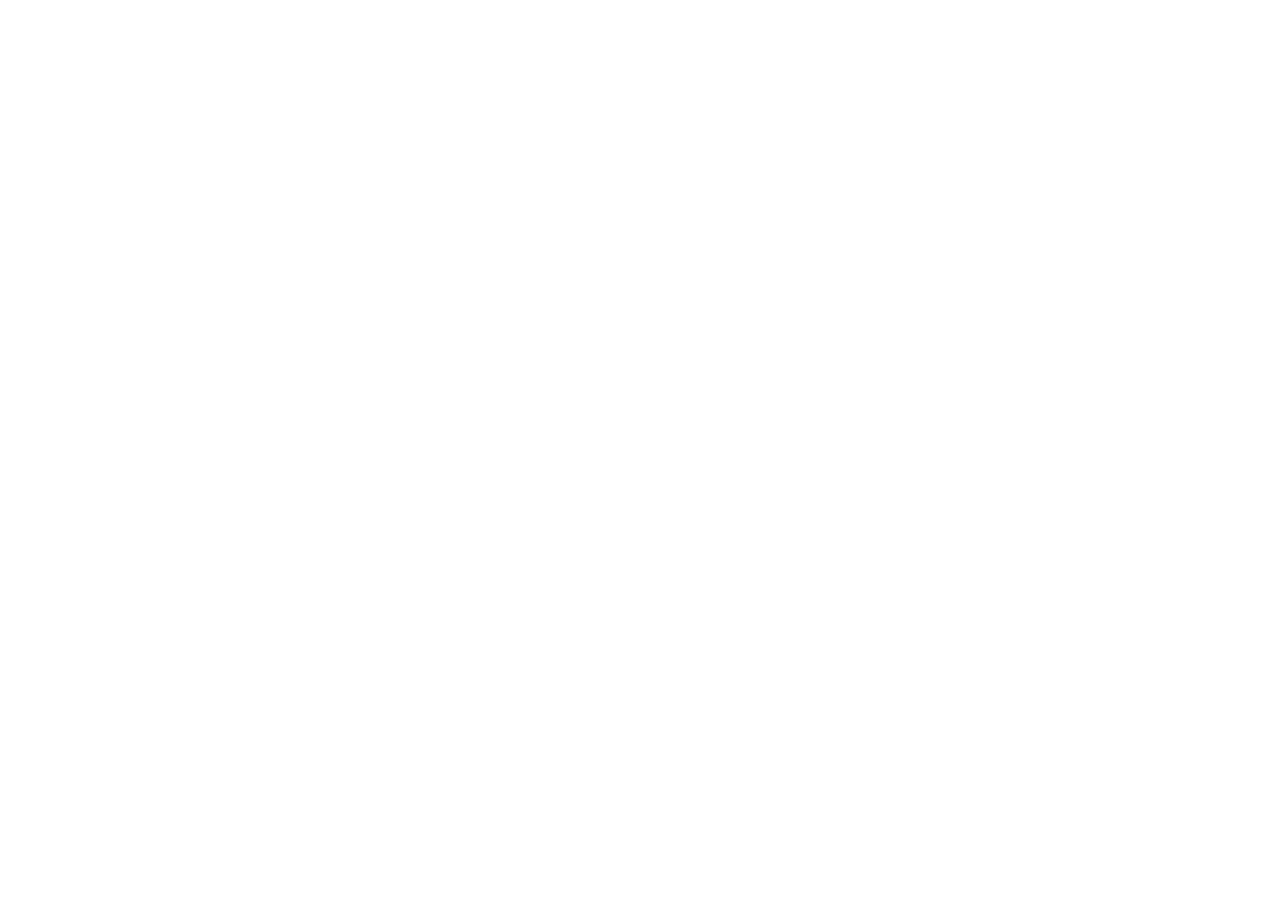
==== piano.html @ 9f947e0f "initial commit!" ====
<!DOCTYPE html>
<html lang="en">
<head>
    <meta charset="UTF-8">
    <meta http-equiv="X-UA-Compatible" content="IE=edge">
    <meta name="viewport" content="width=device-width, initial-scale=1.0">
    <title>Document</title>
    <link href="style.css" rel="stylesheet">
</head>
<body>
    <script src="script.js"></script>
</body>
</html>
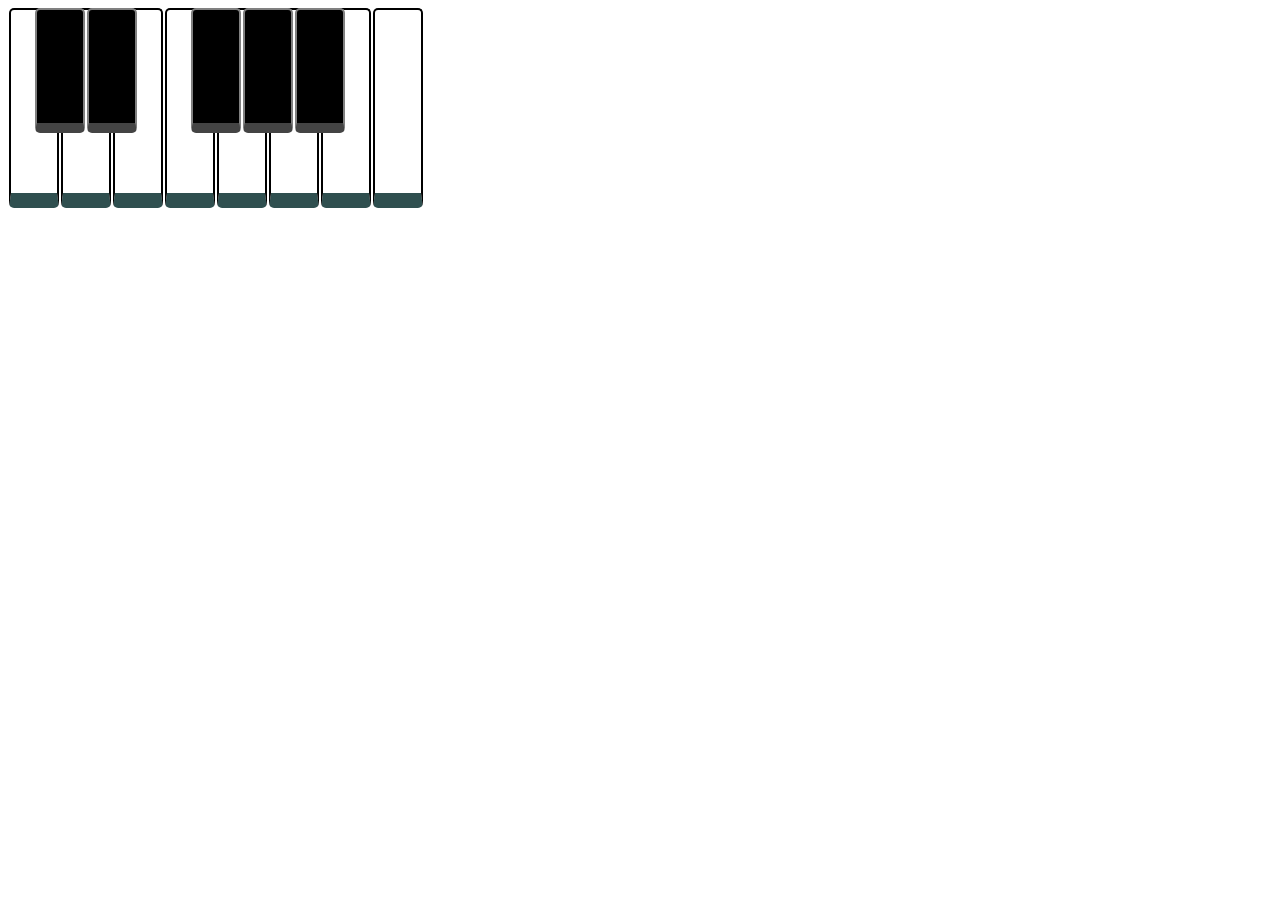
==== commit 959961e2: "one octave of keys display and can be pressed" ====
--- a/piano.html
+++ b/piano.html
@@ -8,6 +8,7 @@
     <link href="style.css" rel="stylesheet">
 </head>
 <body>
+    <div id="body"></div>
     <script src="script.js"></script>
 </body>
 </html>--- a/style.css
+++ b/style.css
@@ -0,0 +1,39 @@
+#body {
+    display: flex;
+    flex-flow: row nowrap;
+    justify-content: start;
+}
+:root {
+    --keyWidth: 50px;
+
+}
+
+.reset-button {
+    background-color: transparent;
+   
+  }
+
+.pianoKey {
+    height: 200px;
+    width: var(--keyWidth);
+    border: solid black 2px;
+    border-radius: 5px;
+    border-bottom: 15px solid darkslategrey;
+    z-index: 0;
+    margin: 0 1px;
+}
+
+.blackKey {
+    background-color: black;
+    height: 125px;
+    margin: 0px calc(-.5* var(--keyWidth));
+    border-color: gray;
+    border-bottom: 10px solid #444444;
+    z-index: 1;
+}
+
+.pianoKey:active {
+    border-bottom: solid 5px black;
+    background-color: antiquewhite;
+    
+}
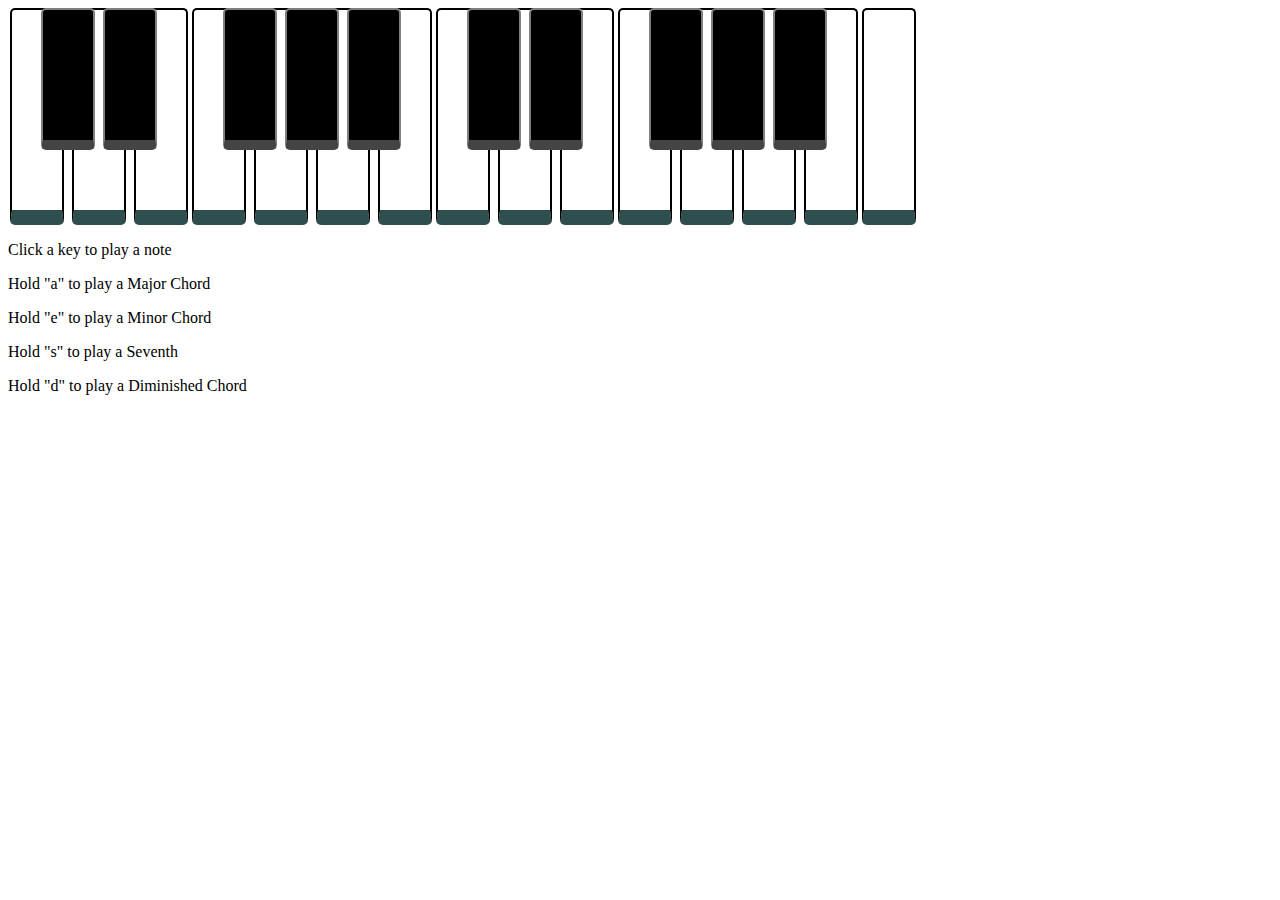
==== commit 90e585ce: "Directions display and are all condensed into chordControls object" ====
--- a/piano.html
+++ b/piano.html
@@ -8,7 +8,9 @@
     <link href="style.css" rel="stylesheet">
 </head>
 <body>
-    <div id="body"></div>
+    <div id="container">
+        <div id="keyboardContainer"></div>
+    </div>  
     <script src="script.js"></script>
 </body>
 </html>--- a/style.css
+++ b/style.css
@@ -1,10 +1,11 @@
-#body {
+#keyboardContainer {
     display: flex;
     flex-flow: row nowrap;
     justify-content: start;
 }
 :root {
     --keyWidth: 50px;
+    --keyHeight: 200px;
 
 }
 
@@ -14,26 +15,29 @@
   }
 
 .pianoKey {
-    height: 200px;
+    height: var(--keyHeight);
     width: var(--keyWidth);
     border: solid black 2px;
     border-radius: 5px;
     border-bottom: 15px solid darkslategrey;
     z-index: 0;
-    margin: 0 1px;
+    margin: 0 2px;
+    transition: all 50ms ease-out;
+    transform-origin: top;
 }
 
 .blackKey {
     background-color: black;
-    height: 125px;
+    height: calc(var(--keyHeight)*.65);
     margin: 0px calc(-.5* var(--keyWidth));
     border-color: gray;
     border-bottom: 10px solid #444444;
     z-index: 1;
 }
 
-.pianoKey:active {
+.pianoKeyPressed {
     border-bottom: solid 5px black;
     background-color: antiquewhite;
+    transform: scaleY(1.04);
     
 }
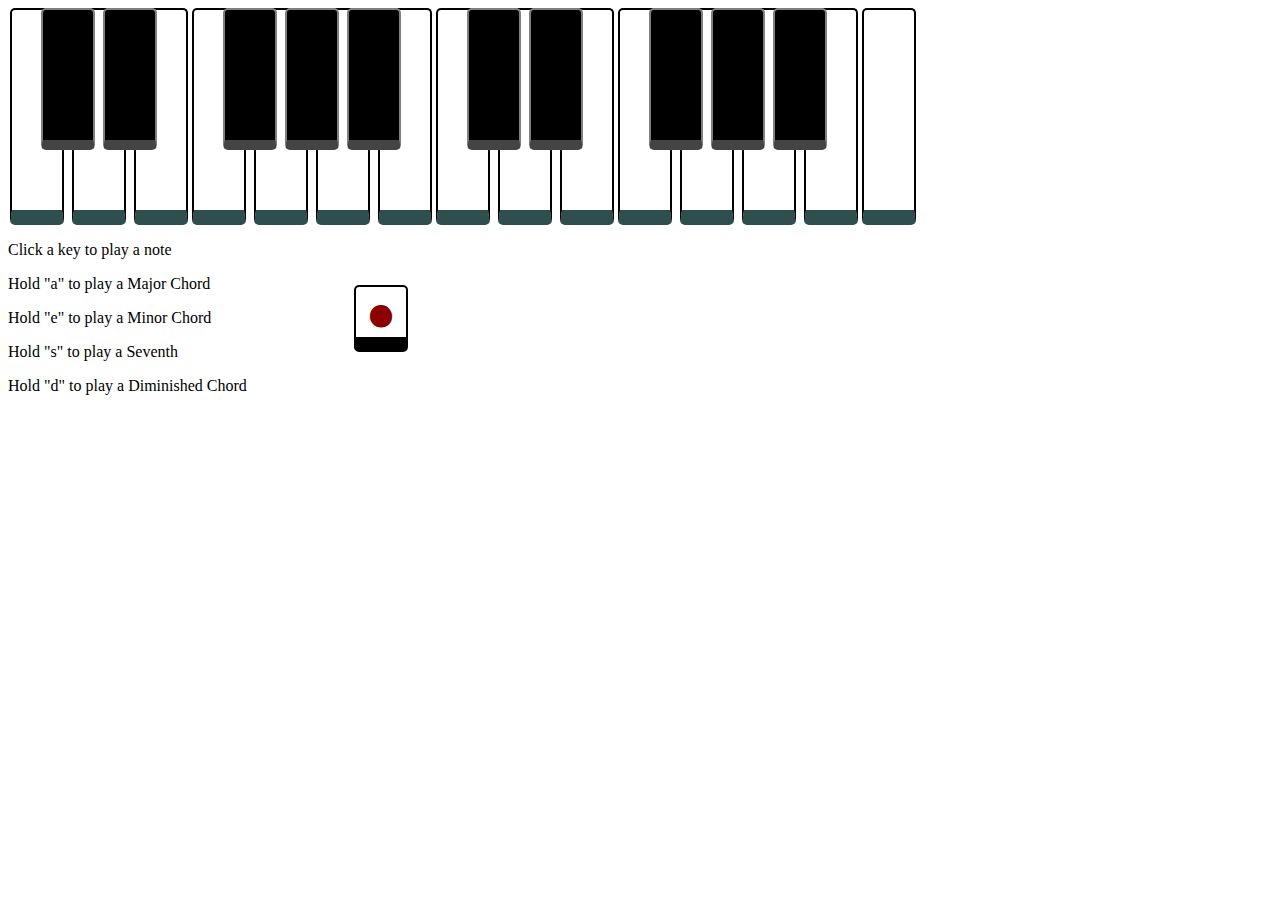
==== commit c92918a0: "record button placed, and clickable. doesn't do anything tho" ====
--- a/piano.html
+++ b/piano.html
@@ -10,6 +10,10 @@
 <body>
     <div id="container">
         <div id="keyboardContainer"></div>
+        <div id="directionsAndButtonsContainer">
+            <div id="directionsContainer"></div>
+            <div id="buttonsContainer"></div>
+        </div>
     </div>  
     <script src="script.js"></script>
 </body>
--- a/style.css
+++ b/style.css
@@ -3,6 +3,29 @@
     flex-flow: row nowrap;
     justify-content: start;
 }
+
+#directionsAndButtonsContainer {
+    width: 400px;
+    display: flex;
+    flex-flow: row wrap;
+    align-items: center;
+    justify-content: space-between;
+}
+
+.recordButton {
+    width: 50px;
+    height: 50px;
+    border: solid black 2px;
+    border-radius: 5px;
+    border-bottom: 15px solid black;
+    text-align: center;
+    font-size: 3rem;
+    color: darkred;
+    transition: all 50ms ease-out;
+
+
+}
+
 :root {
     --keyWidth: 50px;
     --keyHeight: 200px;
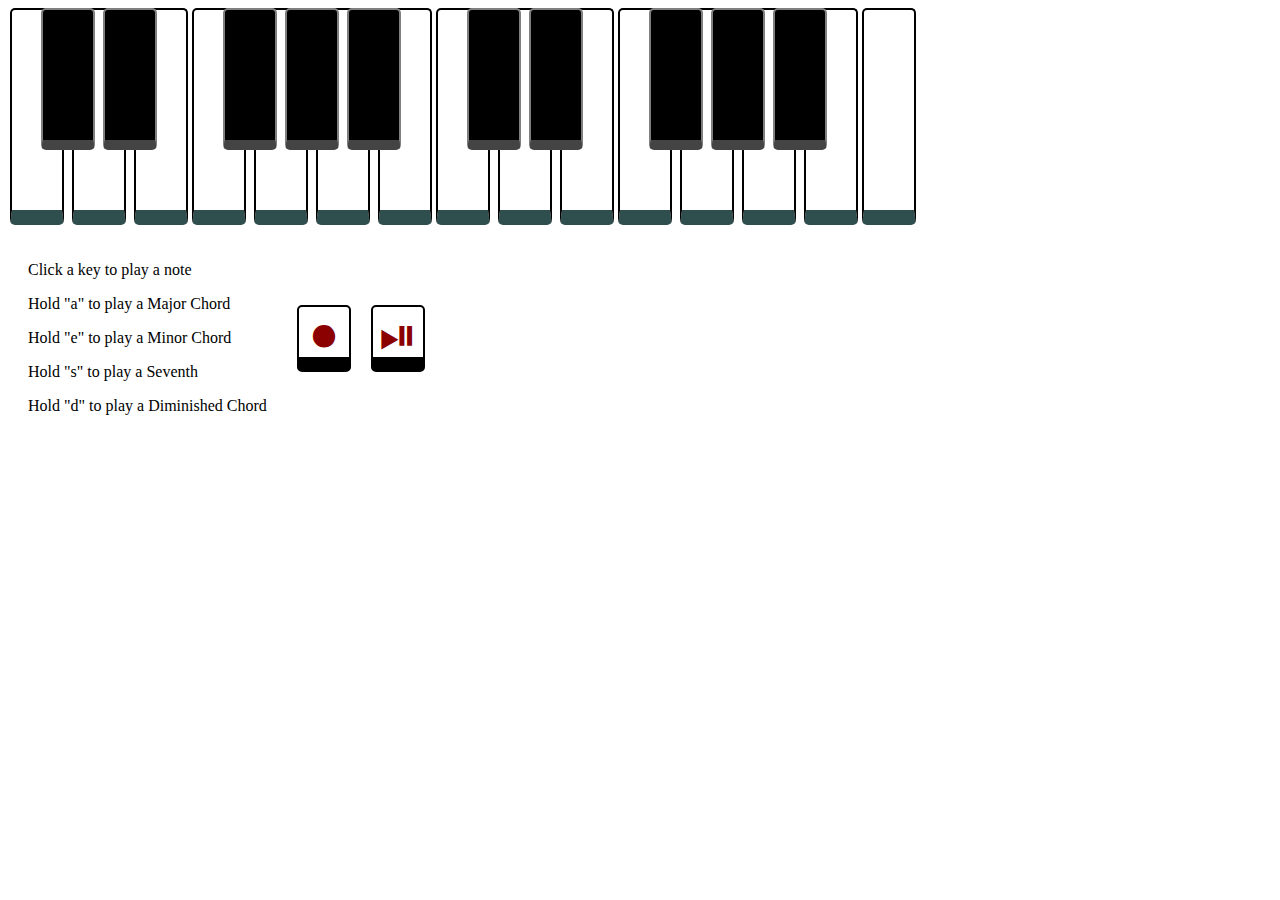
==== commit 9d806123: "some layout tweaks to fix the buttons" ====
--- a/piano.html
+++ b/piano.html
@@ -12,7 +12,6 @@
         <div id="keyboardContainer"></div>
         <div id="directionsAndButtonsContainer">
             <div id="directionsContainer"></div>
-            <div id="buttonsContainer"></div>
         </div>
     </div>  
     <script src="script.js"></script>
--- a/style.css
+++ b/style.css
@@ -5,12 +5,17 @@
 }
 
 #directionsAndButtonsContainer {
-    width: 400px;
+    width: max-content;
     display: flex;
     flex-flow: row wrap;
     align-items: center;
     justify-content: space-between;
 }
+
+#directionsContainer {
+    margin: 20px 20px;
+}
+
 
 .recordButton {
     width: 50px;
@@ -22,6 +27,8 @@
     font-size: 3rem;
     color: darkred;
     transition: all 50ms ease-out;
+    display: inline-block;
+    margin: 0 10px;
 
 
 }
